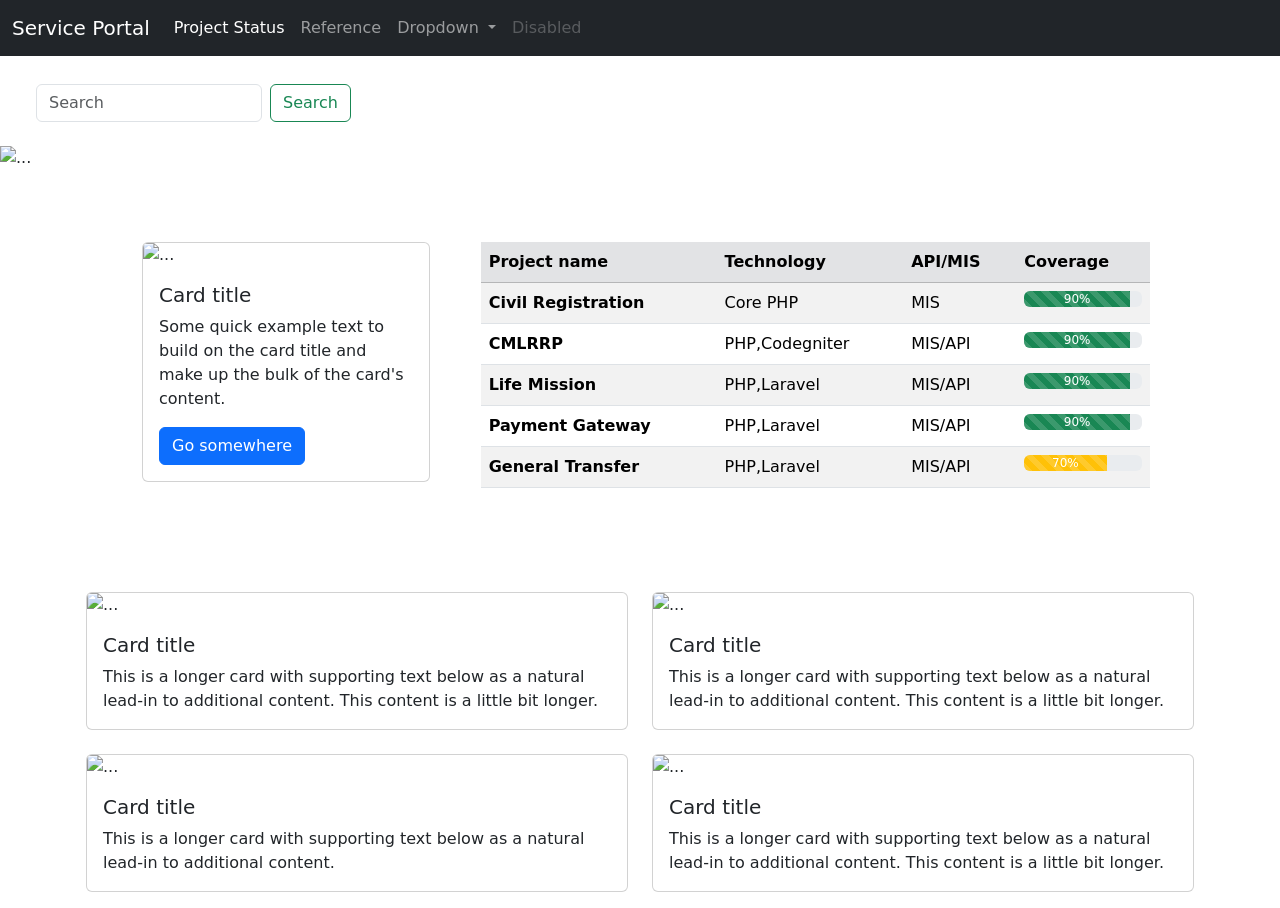
==== BS-5.html @ bde9ce95 "latestCommit" ====
<!DOCTYPE html>
<html lang="en">
<head>
    <meta charset="UTF-8">
    <meta http-equiv="X-UA-Compatible" content="IE=edge">
    <meta name="viewport" content="width=device-width, initial-scale=1.0">
    <link href="https://cdn.jsdelivr.net/npm/bootstrap@5.0.2/dist/css/bootstrap.min.css" rel="stylesheet" integrity="sha384-EVSTQN3/azprG1Anm3QDgpJLIm9Nao0Yz1ztcQTwFspd3yD65VohhpuuCOmLASjC" crossorigin="anonymous">
    <link rel="stylesheet" href="https://cdn.jsdelivr.net/npm/bootstrap-icons@1.3.0/font/bootstrap-icons.css">
 
    <script src="https://cdn.jsdelivr.net/npm/bootstrap@5.0.2/dist/js/bootstrap.bundle.min.js" integrity="sha384-MrcW6ZMFYlzcLA8Nl+NtUVF0sA7MsXsP1UyJoMp4YLEuNSfAP+JcXn/tWtIaxVXM" crossorigin="anonymous"></script>

    <link rel="stylesheet"  href="style.css"  >
    <title>Service portal hub</title>
</head>
<body>
    
        <!-- nav -->
    <div class="container-fluid p-3 mx-1 " >
   
        <ul class="nav justify-content-start">
            <li class="nav-item">
                <a href="" class="nav-link">                    
                    <form class="d-flex">
                        <input class="form-control me-2" type="search" placeholder="Search" aria-label="Search">
                        <button class="btn btn-outline-success" type="submit">Search</button>
                    </form>
            </li>
<!--             
            <li class="nav-item">
                <a href="" class="nav-link">                    
                    <i class="bi-person-square text-dark" >login</i></a>
            </li>        
          -->
        </ul>        
    </div>

    
<!-- nav bar -->
<nav class="navbar navbar-expand-sm navbar-dark bg-dark fixed-top">
    <div class="container-fluid">
        <a class="navbar-brand" href="#">Service Portal        </a>
        <button class="navbar-toggler" type="button" data-bs-toggle="collapse" data-bs-target="#navbarSupportedContent" aria-controls="navbarSupportedContent" aria-expanded="false" aria-label="Toggle navigation">
            <span class="navbar-toggler-icon"></span>
        </button>
        <div class="collapse navbar-collapse" id="navbarSupportedContent">
            <ul class="navbar-nav me-auto mb-2 mb-lg-0">
                <li class="nav-item">
                    <a class="nav-link active" aria-current="page" href="#prj">Project Status</a>
                </li>
                <li class="nav-item">
                    <a class="nav-link" href="#cards">Reference</a>
                </li>
                <li class="nav-item dropdown">
                    <a class="nav-link dropdown-toggle" href="#" id="navbarDropdown" role="button" data-bs-toggle="dropdown" aria-expanded="false">
                        Dropdown
                    </a>
                    <ul class="dropdown-menu" aria-labelledby="navbarDropdown">
                        <li><a class="dropdown-item" href="#">Action</a></li>
                        <li><a class="dropdown-item" href="#">Another action</a></li>
                        <li><hr class="dropdown-divider"></li>
                        <li><a class="dropdown-item" href="#">Something else here</a></li>
                    </ul>
                </li>
                <li class="nav-item">
                    <a class="nav-link disabled" href="#" tabindex="-1" aria-disabled="true">Disabled</a>
                </li>
            </ul>
        
        </div>
    </div>
</nav>
    <!-- slide show -->
    <div id="carouselExampleIndicators" class="carousel slide" data-bs-ride="carousel">
        <div class="carousel-indicators">
            <button type="button" data-bs-target="#carouselExampleIndicators" data-bs-slide-to="0" class="active" aria-current="true" aria-label="Slide 1"></button>
            <button type="button" data-bs-target="#carouselExampleIndicators" data-bs-slide-to="1" aria-label="Slide 2"></button>
            <button type="button" data-bs-target="#carouselExampleIndicators" data-bs-slide-to="2" aria-label="Slide 3"></button>
        </div>
        <div class="carousel-inner " >
            <div class="carousel-item active">
                <img src="https://dummyimage.com/1800x1200/dbdbdb/787878.png&text=Image+cap" class="d-block w-100" alt="...">
            </div>
            <div class="carousel-item">
                <img src="https://dummyimage.com/1800x1200/dbdbdb/787878.png&text=Image+cap" class="d-block w-100" alt="...">
            </div>
            <div class="carousel-item">
                <img src="https://dummyimage.com/1800x1200/dbdbdb/787878.png&text=Image+cap" class="d-block w-100" alt="...">
            </div>
        </div>
        <button class="carousel-control-prev" type="button" data-bs-target="#carouselExampleIndicators" data-bs-slide="prev">
            <span class="carousel-control-prev-icon" aria-hidden="true"></span>
            <span class="visually-hidden">Previous</span>
        </button>
        <button class="carousel-control-next" type="button" data-bs-target="#carouselExampleIndicators" data-bs-slide="next">
            <span class="carousel-control-next-icon" aria-hidden="true"></span>
            <span class="visually-hidden">Next</span>
        </button>
    </div>
    <!-- table -->
    <section id="prj">
        <div class="container-sm p-5">
            <div class="row  p-2 ">
                <div class="col-sm-4 p-3">
                    <div class="container-sm">
                        <div class="card" style="width: 18rem;">
                            <img src="https://dummyimage.com/180x120/dbdbdb/787878.png&text=Image+cap" class="card-img-top" alt="...">
                            <div class="card-body">
                                <h5 class="card-title">Card title</h5>
                                <p class="card-text">Some quick example text to build on the card title and make up the bulk of the card's content.</p>
                                <a href="#" class="btn btn-primary">Go somewhere</a>
                            </div>
                        </div>
                    </div>
                </div>
                <div class="col-sm-8 p-3">
                    <table class="table table-striped " >
                
                        <thead class="table-secondary">
                            <tr>
                                <th scope="col">Project name</th>
                                <th scope="col">Technology</th>
                                <th scope="col">API/MIS</th>
                                <th scope="col">Coverage</th>
                            </tr>
                        </thead>
                        <tbody>
                            <tr>
                                <th scope="row">Civil Registration</th>
                                <td>Core PHP</td>
                                <td>MIS</td>
                                <td><div class="progress">
                                    <div class="progress-bar bg-success progress-bar-striped progress-bar-animated" role="progressbar" style="width: 90%;" aria-valuenow="90" aria-valuemin="0" aria-valuemax="100">90%</div>
                                </div></td>
                            </tr>
                            <tr>
                                <th scope="row">CMLRRP</th>
                                <td>PHP,Codegniter</td>
                                <td>MIS/API</td>
                                <td><div class="progress">
                                    <div class="progress-bar bg-success progress-bar-striped progress-bar-animated" role="progressbar" style="width: 90%;" aria-valuenow="90" aria-valuemin="0" aria-valuemax="100">90%</div>
                                </div></td>
                            </tr>
                            <tr>
                                <th scope="row">Life Mission</th>
                                <td>PHP,Laravel</td>
                                <td>MIS/API</td>
                                <td><div class="progress">
                                    <div class="progress-bar bg-success progress-bar-striped progress-bar-animated" role="progressbar" style="width: 90%;" aria-valuenow="90" aria-valuemin="0" aria-valuemax="100">90%</div>
                                </div></td>
                            </tr>
                            <tr>
                                <th scope="row">Payment Gateway</th>
                                <td>PHP,Laravel</td>
                                <td>MIS/API</td>
                                <td><div class="progress">
                                    <div class="progress-bar bg-success progress-bar-striped progress-bar-animated" role="progressbar" style="width: 90%;" aria-valuenow="90" aria-valuemin="0" aria-valuemax="100">90%</div>
                                </div></td>
                            </tr>
                            <tr>
                                <th scope="row">General Transfer</th>
                                <td>PHP,Laravel</td>
                                <td>MIS/API</td>
                                <td><div class="progress">
                                    <div class="progress-bar bg-warning progress-bar-striped progress-bar-animated" role="progressbar" style="width: 70%;" aria-valuenow="90" aria-valuemin="0" aria-valuemax="100">70%</div>
                                </div></td>
                            </tr>
                        </tbody>
                    </table>
               
                </div>

            </div>
               
        </div>
        
    </section>
    <!-- Cards -->
    <section id="cards">
        <div class="container-sm p-3">
            <div class="row row-cols-1 row-cols-md-2 g-4">
                <div class="col">
                    <div class="card">
                        <img src="https://dummyimage.com/180x120/dbdbdb/787878.png&text=Image+cap" class="card-img-top" alt="...">
                        <div class="card-body">
                            <h5 class="card-title">Card title</h5>
                            <p class="card-text">This is a longer card with supporting text below as a natural lead-in to additional content. This content is a little bit longer.</p>
                        </div>
                    </div>
                </div>
                <div class="col">
                    <div class="card">
                        <img src="https://dummyimage.com/180x120/dbdbdb/787878.png&text=Image+cap" class="card-img-top" alt="...">
                        <div class="card-body">
                            <h5 class="card-title">Card title</h5>
                            <p class="card-text">This is a longer card with supporting text below as a natural lead-in to additional content. This content is a little bit longer.</p>
                        </div>
                    </div>
                </div>
                <div class="col">
                    <div class="card">
                        <img src="https://dummyimage.com/180x120/dbdbdb/787878.png&text=Image+cap" class="card-img-top" alt="...">
                        <div class="card-body">
                            <h5 class="card-title">Card title</h5>
                            <p class="card-text">This is a longer card with supporting text below as a natural lead-in to additional content.</p>
                        </div>
                    </div>
                </div>
                <div class="col">
                    <div class="card">
                        <img src="https://dummyimage.com/180x120/dbdbdb/787878.png&text=Image+cap" class="card-img-top" alt="...">
                        <div class="card-body">
                            <h5 class="card-title">Card title</h5>
                            <p class="card-text">This is a longer card with supporting text below as a natural lead-in to additional content. This content is a little bit longer.</p>
                        </div>
                    </div>
                </div>
            </div>
            
        </div>
    </section>
    
</body>
</html>
---- style.css ----
body::before{
    display: block;
    content: "";
    height: 60px;
}

@media(min-width:788px){
    .news-input{
        width:50%;
    }
   
}
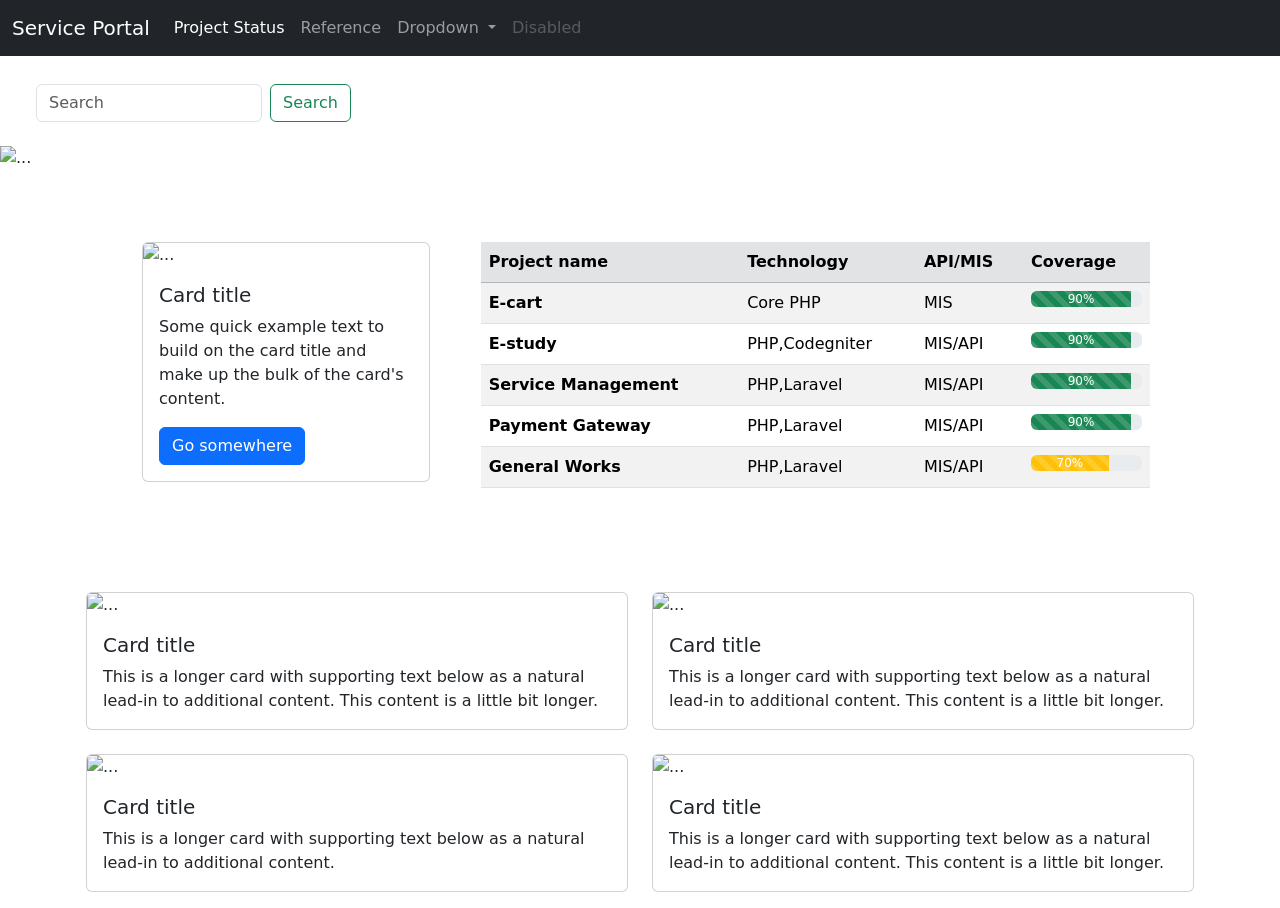
==== commit 8f708558: "new update" ====
--- a/BS-5.html
+++ b/BS-5.html
@@ -125,7 +125,7 @@
                         </thead>
                         <tbody>
                             <tr>
-                                <th scope="row">Civil Registration</th>
+                                <th scope="row">E-cart</th>
                                 <td>Core PHP</td>
                                 <td>MIS</td>
                                 <td><div class="progress">
@@ -133,7 +133,7 @@
                                 </div></td>
                             </tr>
                             <tr>
-                                <th scope="row">CMLRRP</th>
+                                <th scope="row">E-study</th>
                                 <td>PHP,Codegniter</td>
                                 <td>MIS/API</td>
                                 <td><div class="progress">
@@ -141,7 +141,7 @@
                                 </div></td>
                             </tr>
                             <tr>
-                                <th scope="row">Life Mission</th>
+                                <th scope="row">Service Management</th>
                                 <td>PHP,Laravel</td>
                                 <td>MIS/API</td>
                                 <td><div class="progress">
@@ -157,7 +157,7 @@
                                 </div></td>
                             </tr>
                             <tr>
-                                <th scope="row">General Transfer</th>
+                                <th scope="row">General Works</th>
                                 <td>PHP,Laravel</td>
                                 <td>MIS/API</td>
                                 <td><div class="progress">
